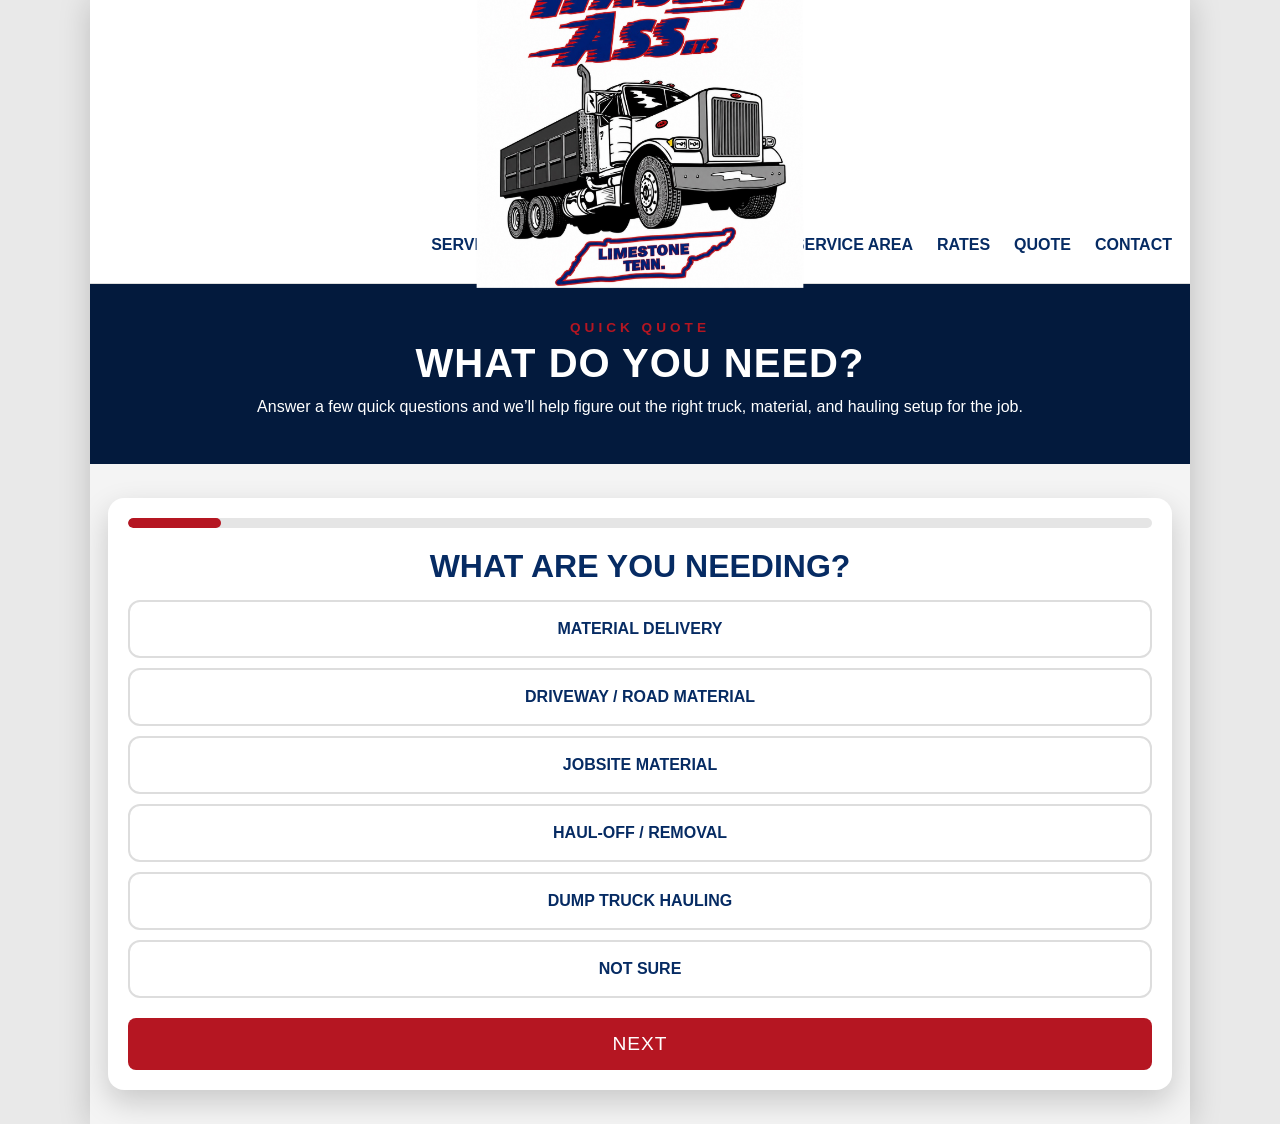
==== quote.html @ c2691065 "Add files via upload" ====
<!DOCTYPE html>
<html lang="en">
<head>
  <meta charset="UTF-8" />
  <meta name="viewport" content="width=device-width, initial-scale=1.0" />

  <title>Get a Quote | Haulin Ass ETS ASSets</title>

  <meta
    name="description"
    content="Request a hauling quote from Haulin Ass ETS ASSets for dump truck hauling, shale, rock, sand, mulch, top soil, fill dirt, driveway material, and material delivery."
  />

  <link rel="stylesheet" href="style.css" />
</head>

<body>
  <div class="page">

    <header class="header">
      <div class="header-inner">
        <a href="index.html" class="logo-wrap" aria-label="Haulin Ass ETS ASSets home">
          <img src="logo.png" alt="Haulin Ass ETS ASSets logo" />
        </a>

        <button class="menu-btn" id="menuBtn" aria-label="Open navigation">
          <span class="menu-icon"></span>
        </button>
      </div>

      <nav class="nav" id="nav">
        <a href="index.html#services">Services</a>
        <a href="index.html#blue-shale">Blue Shale</a>
        <a href="index.html#availability">Availability</a>
        <a href="index.html#service-area">Service Area</a>
        <a href="index.html#rates">Rates</a>
        <a href="quote.html">Quote</a>
        <a href="index.html#contact">Contact</a>
      </nav>
    </header>

    <main>
      <section class="wizard-hero">
        <div class="section-title">
          <div class="small">Quick Quote</div>
          <h2>What Do You Need?</h2>
          <p>
            Answer a few quick questions and we’ll help figure out the right truck,
            material, and hauling setup for the job.
          </p>
        </div>
      </section>

      <section class="wizard-section">
        <form id="quoteWizard" class="wizard-form">

          <div class="wizard-progress">
            <div class="wizard-progress-bar" id="progressBar"></div>
          </div>

          <!-- STEP 1 -->
          <div class="wizard-step active" data-step="1">
            <h3>What are you needing?</h3>

            <div class="choice-grid">
              <button type="button" class="choice-btn" data-name="What They Need" data-value="Material Delivery">
                Material Delivery
              </button>

              <button type="button" class="choice-btn" data-name="What They Need" data-value="Driveway / Road Material">
                Driveway / Road Material
              </button>

              <button type="button" class="choice-btn" data-name="What They Need" data-value="Jobsite Material">
                Jobsite Material
              </button>

              <button type="button" class="choice-btn" data-name="What They Need" data-value="Haul-Off / Removal">
                Haul-Off / Removal
              </button>

              <button type="button" class="choice-btn" data-name="What They Need" data-value="Dump Truck Hauling">
                Dump Truck Hauling
              </button>

              <button type="button" class="choice-btn" data-name="What They Need" data-value="Not Sure">
                Not Sure
              </button>
            </div>
          </div>

          <!-- STEP 2 -->
          <div class="wizard-step" data-step="2" data-multiple="true">
            <h3>What is this job for?</h3>

            <div class="choice-grid">
              <button type="button" class="choice-btn" data-name="Job Purpose" data-value="Driveway">
                Driveway
              </button>

              <button type="button" class="choice-btn" data-name="Job Purpose" data-value="Farm Road">
                Farm Road
              </button>

              <button type="button" class="choice-btn" data-name="Job Purpose" data-value="Jobsite Entrance">
                Jobsite Entrance
              </button>

              <button type="button" class="choice-btn" data-name="Job Purpose" data-value="Muddy Area">
                Muddy Area
              </button>

              <button type="button" class="choice-btn" data-name="Job Purpose" data-value="Parking Area">
                Parking Area
              </button>

              <button type="button" class="choice-btn" data-name="Job Purpose" data-value="Drainage Area">
                Drainage Area
              </button>

              <button type="button" class="choice-btn" data-name="Job Purpose" data-value="Yard / Landscaping">
                Yard / Landscaping
              </button>

              <button type="button" class="choice-btn" data-name="Job Purpose" data-value="Construction Project">
                Construction Project
              </button>

              <button type="button" class="choice-btn" data-name="Job Purpose" data-value="Cleanup / Removal">
                Cleanup / Removal
              </button>

              <button type="button" class="choice-btn" data-name="Job Purpose" data-value="Other / Not Sure">
                Other / Not Sure
              </button>
            </div>
          </div>

          <!-- STEP 3 -->
          <div class="wizard-step" data-step="3" data-multiple="true">
            <h3>What material are you looking for?</h3>

            <div class="choice-grid">
              <button type="button" class="choice-btn" data-name="Material" data-value="Crushed Blue Shale">
                Crushed Blue Shale
              </button>

              <button type="button" class="choice-btn" data-name="Material" data-value="Brown Shale">
                Brown Shale
              </button>

              <button type="button" class="choice-btn" data-name="Material" data-value="Rock">
                Rock
              </button>

              <button type="button" class="choice-btn" data-name="Material" data-value="Pea Gravel">
                Pea Gravel
              </button>

              <button type="button" class="choice-btn" data-name="Material" data-value="Sand">
                Sand
              </button>

              <button type="button" class="choice-btn" data-name="Material" data-value="River Rock">
                River Rock
              </button>

              <button type="button" class="choice-btn" data-name="Material" data-value="Fill Dirt">
                Fill Dirt
              </button>

              <button type="button" class="choice-btn" data-name="Material" data-value="Top Soil">
                Top Soil
              </button>

              <button type="button" class="choice-btn" data-name="Material" data-value="Mulch">
                Mulch
              </button>

              <button type="button" class="choice-btn" data-name="Material" data-value="Concrete Block">
                Concrete Block
              </button>

              <button type="button" class="choice-btn" data-name="Material" data-value="Demo Material">
                Demo Material
              </button>

              <button type="button" class="choice-btn" data-name="Material" data-value="Not Sure / Other">
                Not Sure / Other
              </button>
            </div>
          </div>

          <!-- STEP 4 -->
          <div class="wizard-step" data-step="4" data-multiple="true">
            <h3>What do you need done?</h3>

            <div class="choice-grid">
              <button type="button" class="choice-btn" data-name="Service Needed" data-value="Deliver Only">
                Deliver Only
              </button>

              <button type="button" class="choice-btn" data-name="Service Needed" data-value="Spread It">
                Spread It
              </button>

              <button type="button" class="choice-btn" data-name="Service Needed" data-value="Haul It Away">
                Haul It Away
              </button>

              <button type="button" class="choice-btn" data-name="Service Needed" data-value="Load / Move Material">
                Load / Move Material
              </button>

              <button type="button" class="choice-btn" data-name="Service Needed" data-value="Not Sure Yet">
                Not Sure Yet
              </button>
            </div>
          </div>

          <!-- STEP 5 -->
          <div class="wizard-step" data-step="5">
            <h3>How many loads?</h3>

            <div class="choice-grid">
              <button type="button" class="choice-btn" data-name="Estimated Loads" data-value="1 Load">
                1 Load
              </button>

              <button type="button" class="choice-btn" data-name="Estimated Loads" data-value="2 Loads">
                2 Loads
              </button>

              <button type="button" class="choice-btn" data-name="Estimated Loads" data-value="3+ Loads">
                3+ Loads
              </button>

              <button type="button" class="choice-btn" data-name="Estimated Loads" data-value="Not Sure">
                Not Sure
              </button>
            </div>

            <p class="form-note-dark">
              Not sure? No problem. We can help figure it out.
            </p>
          </div>

          <!-- STEP 6 -->
          <div class="wizard-step" data-step="6">
            <h3>Where is the job?</h3>

            <label>
              Delivery Address / Job Location
              <input
                type="text"
                name="Delivery Address / Job Location"
                placeholder="Address, road name, or general area"
                required
              />
            </label>

            <label>
              County
              <select name="County">
                <option value="">Choose county</option>
                <option>Washington County</option>
                <option>Greene County</option>
                <option>Sullivan County</option>
                <option>Carter County</option>
                <option>Unicoi County</option>
                <option>Other / Not Sure</option>
              </select>
            </label>

            <label>
              Pickup Location, If Different
              <input
                type="text"
                name="Pickup Location"
                placeholder="Leave blank if you are not sure"
              />
            </label>
          </div>

          <!-- STEP 7 -->
          <div class="wizard-step" data-step="7" data-multiple="true">
            <h3>Can a dump truck access the area?</h3>

            <div class="choice-grid">
              <button type="button" class="choice-btn" data-name="Truck Access" data-value="Yes, Easy Access">
                Yes, Easy Access
              </button>

              <button type="button" class="choice-btn" data-name="Truck Access" data-value="Tight Driveway">
                Tight Driveway
              </button>

              <button type="button" class="choice-btn" data-name="Truck Access" data-value="Muddy / Soft Ground">
                Muddy / Soft Ground
              </button>

              <button type="button" class="choice-btn" data-name="Truck Access" data-value="Steep Driveway">
                Steep Driveway
              </button>

              <button type="button" class="choice-btn" data-name="Truck Access" data-value="Low Wires / Trees">
                Low Wires / Trees
              </button>

              <button type="button" class="choice-btn" data-name="Truck Access" data-value="Not Sure">
                Not Sure
              </button>
            </div>
          </div>

          <!-- STEP 8 -->
          <div class="wizard-step" data-step="8">
            <h3>When do you need it?</h3>

            <div class="choice-grid">
              <button type="button" class="choice-btn" data-name="Timing" data-value="As Soon As Possible">
                As Soon As Possible
              </button>

              <button type="button" class="choice-btn" data-name="Timing" data-value="This Week">
                This Week
              </button>

              <button type="button" class="choice-btn" data-name="Timing" data-value="This Weekend">
                This Weekend
              </button>

              <button type="button" class="choice-btn" data-name="Timing" data-value="Specific Date">
                Specific Date
              </button>

              <button type="button" class="choice-btn" data-name="Timing" data-value="Just Getting a Price">
                Just Getting a Price
              </button>
            </div>

            <label class="date-field">
              Specific Date, If You Have One
              <input type="text" name="Specific Date" placeholder="Example: Saturday morning, June 15, etc." />
            </label>
          </div>

          <!-- STEP 9 -->
          <div class="wizard-step" data-step="9">
            <h3>Do you have photos?</h3>

            <div class="choice-grid">
              <button
                type="button"
                class="choice-btn photo-choice"
                data-name="Photos"
                data-value="Yes, I can send photos"
                data-show-photos="true"
              >
                Yes, I Can Send Photos
              </button>

              <button
                type="button"
                class="choice-btn photo-choice"
                data-name="Photos"
                data-value="No photos"
                data-show-photos="false"
              >
                No Photos
              </button>
            </div>

            <div class="photo-upload-box" id="photoUploadBox">
              <h4>Add Photos</h4>

              <p>
                Take or upload photos of the driveway, jobsite, material, or truck access area.
              </p>

              <label class="upload-card">
                Take Photo
                <input
                  type="file"
                  name="Take Photo"
                  accept="image/*"
                  capture="environment"
                />
              </label>

              <label class="upload-card">
                Upload Photos
                <input
                  type="file"
                  name="Uploaded Photos"
                  accept="image/*"
                  multiple
                />
              </label>

              <p class="form-note-dark">
                If photos do not attach automatically, we may ask you to text them after submitting.
              </p>
            </div>
          </div>

          <!-- STEP 10 -->
          <div class="wizard-step" data-step="10">
            <h3>Your contact info</h3>

            <label>
              Name
              <input type="text" name="Name" placeholder="Your name" required />
            </label>

            <label>
              Phone Number
              <input type="tel" name="Phone Number" placeholder="Best phone number" required />
            </label>

            <label>
              Email Optional
              <input type="email" name="Email" placeholder="Email address, optional" />
            </label>

            <label>
              Can We Text You About This Quote?
              <select name="Text Permission">
                <option value="">Choose one</option>
                <option>Yes, text is fine</option>
                <option>Call only</option>
                <option>Email only</option>
              </select>
            </label>

            <label>
              Best Way To Contact You
              <select name="Best Contact Method">
                <option value="">Choose one</option>
                <option>Call</option>
                <option>Text</option>
                <option>Email</option>
              </select>
            </label>

            <label>
              Extra Details
              <textarea
                name="Extra Details"
                placeholder="Tell us anything else we should know about the job, driveway, access, number of loads, timing, or material."
              ></textarea>
            </label>
          </div>

          <!-- STEP 11 -->
          <div class="wizard-step" data-step="11">
            <h3>Review Request</h3>

            <div class="review-box" id="reviewBox">
              Your quote details will show here.
            </div>

            <p class="form-note-dark">
              This is an estimate request only. Final pricing must be confirmed before delivery.
            </p>

            <button class="btn btn-red" type="submit">Send Quote Request</button>
          </div>

          <div class="wizard-controls">
            <button type="button" class="btn btn-blue" id="backBtn">Back</button>
            <button type="button" class="btn btn-red" id="nextBtn">Next</button>
          </div>

        </form>
      </section>
    </main>

  </div>

  <div class="bottom-bar">
    <a href="tel:4237910981">
      <span>☎</span>
      Call Now
    </a>

    <a href="quote.html">
      <span>☑</span>
      Get Quote
    </a>

    <a href="index.html#service-area">
      <span>📍</span>
      Service Area
    </a>
  </div>

  <script src="script.js"></script>
  <script src="quote.js"></script>
</body>
</html>
---- style.css ----
:root {
  --red: #b51622;
  --blue: #062b63;
  --dark-blue: #031a3d;
  --black: #111;
  --white: #fff;
  --light: #f4f4f4;
  --gray: #666;
  --border: #ddd;
  --radius: 16px;
  --shadow: 0 12px 30px rgba(0, 0, 0, 0.18);
  --font-main: Arial, Helvetica, sans-serif;
  --font-heavy: Impact, Haettenschweiler, "Arial Narrow Bold", sans-serif;
}

* {
  box-sizing: border-box;
  margin: 0;
  padding: 0;
}

html {
  scroll-behavior: smooth;
}

body {
  font-family: var(--font-main);
  background: #e9e9e9;
  color: var(--black);
  line-height: 1.45;
}

img {
  display: block;
  width: 100%;
}

a {
  color: inherit;
  text-decoration: none;
}

.page {
  max-width: 480px;
  margin: 0 auto;
  background: var(--white);
  min-height: 100vh;
  overflow: hidden;
  box-shadow: 0 0 30px rgba(0, 0, 0, 0.18);
  padding-bottom: 78px;
}

/* HEADER */

.header {
  position: sticky;
  top: 0;
  z-index: 50;
  background: rgba(255, 255, 255, 0.98);
  border-bottom: 1px solid var(--border);
  backdrop-filter: blur(10px);
}

.header-inner {
  min-height: 230px;
  height: auto;
  padding: 10px 12px;
  display: flex;
  align-items: center;
  justify-content: center;
  position: relative;
  overflow: visible;
}

.logo-wrap {
  width: 100%;
  max-width: 72%;
  height: 210px;
  display: flex;
  align-items: center;
  justify-content: center;
  overflow: visible;
}

.logo-wrap img {
  width: 100%;
  height: 100%;
  max-height: none;
  object-fit: contain;
  transform: none;
  transform-origin: center;
}

.menu-btn {
  width: 48px;
  height: 48px;
  border: none;
  background: transparent;
  display: grid;
  place-items: center;
  cursor: pointer;
  position: absolute;
  right: 20px;
  top: 50%;
  transform: translateY(-50%);
  flex-shrink: 0;
  z-index: 5;
}

.menu-icon,
.menu-icon::before,
.menu-icon::after {
  content: "";
  display: block;
  width: 34px;
  height: 4px;
  background: var(--dark-blue);
  border-radius: 100px;
}

.menu-icon::before {
  transform: translateY(-11px);
}

.menu-icon::after {
  transform: translateY(7px);
}

.nav {
  display: none;
  padding: 0 18px 16px;
  background: var(--white);
  border-top: 1px solid var(--border);
}

.nav.open {
  display: block;
}

.nav a {
  display: block;
  padding: 13px 0;
  font-weight: 900;
  text-transform: uppercase;
  color: var(--blue);
  border-bottom: 1px solid var(--border);
}

/* HERO */

.hero {
  position: relative;
  min-height: 420px;
  background:
    linear-gradient(90deg, rgba(0, 0, 0, 0.75), rgba(0, 0, 0, 0.2)),
    url("hero-truck.jpg");
  background-size: cover;
  background-position: center;
  display: flex;
  align-items: center;
  padding: 36px 24px;
  color: var(--white);
}

.hero-content {
  max-width: 330px;
}

.eyebrow {
  font-weight: 900;
  text-transform: uppercase;
  letter-spacing: 2px;
  color: var(--white);
  font-size: 1rem;
  margin-bottom: 8px;
}

.hero h1 {
  font-family: var(--font-heavy);
  text-transform: uppercase;
  line-height: 0.95;
  font-size: clamp(3rem, 14vw, 4.6rem);
  letter-spacing: 1px;
  margin-bottom: 18px;
}

.hero h1 span {
  color: var(--red);
  display: block;
}

.hero-list {
  list-style: none;
  margin-bottom: 22px;
  display: grid;
  gap: 8px;
  font-weight: 700;
  font-size: 1.02rem;
}

.hero-list li::before {
  content: "✓";
  display: inline-grid;
  place-items: center;
  width: 22px;
  height: 22px;
  margin-right: 8px;
  border: 2px solid var(--white);
  border-radius: 50%;
  font-size: 0.8rem;
}

.btn-row {
  display: flex;
  flex-wrap: wrap;
  gap: 10px;
}

.btn {
  display: inline-flex;
  align-items: center;
  justify-content: center;
  min-height: 52px;
  padding: 0 20px;
  border-radius: 8px;
  border: 2px solid transparent;
  font-family: var(--font-heavy);
  text-transform: uppercase;
  letter-spacing: 1px;
  font-size: 1.2rem;
  cursor: pointer;
}

.btn-red {
  background: var(--red);
  color: var(--white);
}

.btn-blue {
  background: var(--blue);
  color: var(--white);
}

.btn-outline {
  background: transparent;
  border-color: var(--white);
  color: var(--white);
}

/* GENERAL SECTIONS */

section {
  padding: 34px 18px;
}

.section-title {
  text-align: center;
  margin-bottom: 22px;
}

.section-title .small {
  text-transform: uppercase;
  letter-spacing: 4px;
  color: var(--red);
  font-weight: 900;
  font-size: 0.85rem;
  margin-bottom: 5px;
}

.section-title h2 {
  font-family: var(--font-heavy);
  text-transform: uppercase;
  font-size: 2.5rem;
  line-height: 1;
  color: var(--blue);
  letter-spacing: 1px;
}

.section-title p {
  margin-top: 12px;
  color: var(--gray);
  font-size: 1rem;
}

/* SERVICES */

.service-grid {
  display: grid;
  grid-template-columns: repeat(2, 1fr);
  gap: 10px;
}

.service-card {
  border: 1px solid var(--border);
  border-radius: 12px;
  background: var(--white);
  padding: 16px 10px;
  text-align: center;
  box-shadow: 0 4px 10px rgba(0, 0, 0, 0.05);
}

.service-icon {
  height: 78px;
  display: grid;
  place-items: center;
  font-size: 3rem;
  margin-bottom: 10px;
}

.service-card h3 {
  font-family: var(--font-heavy);
  text-transform: uppercase;
  color: var(--dark-blue);
  font-size: 1.35rem;
  line-height: 1;
  letter-spacing: 0.5px;
}

.service-card h3::after {
  content: "";
  display: block;
  width: 34px;
  height: 3px;
  background: var(--red);
  margin: 10px auto 0;
  border-radius: 100px;
}

/* BLUE SHALE */

.blue-shale {
  background: var(--dark-blue);
  color: var(--white);
  padding-top: 38px;
  padding-bottom: 38px;
}

.blue-shale .section-title h2,
.blue-shale .section-title p {
  color: var(--white);
}

.price-box {
  background: var(--white);
  color: var(--black);
  border-radius: var(--radius);
  overflow: hidden;
  box-shadow: var(--shadow);
}

.price-top {
  padding: 18px;
  background: var(--blue);
  color: var(--white);
  text-align: center;
  border-bottom: 5px solid var(--red);
}

.price-top h3 {
  font-family: var(--font-heavy);
  text-transform: uppercase;
  font-size: 2rem;
  line-height: 1;
}

.compare {
  display: grid;
  grid-template-columns: 1fr;
  gap: 14px;
  padding: 18px;
}

.compare-card {
  border: 2px solid var(--border);
  border-radius: 14px;
  padding: 18px;
  text-align: center;
  background: #fafafa;
}

.compare-card.highlight {
  border-color: var(--blue);
  background: #eef5ff;
}

.compare-card h4 {
  text-transform: uppercase;
  color: var(--blue);
  font-weight: 900;
  margin-bottom: 8px;
}

.price {
  font-family: var(--font-heavy);
  color: var(--red);
  font-size: 3rem;
  line-height: 1;
}

.price-note {
  text-transform: uppercase;
  font-weight: 900;
  color: var(--black);
  font-size: 0.95rem;
  margin-top: 5px;
}

.shale-copy {
  padding: 0 18px 20px;
  color: #333;
  text-align: center;
}

.shale-copy strong {
  color: var(--red);
}

/* AVAILABILITY */

.availability {
  background: var(--light);
}

.availability-card {
  background: var(--white);
  border-radius: var(--radius);
  padding: 22px;
  box-shadow: var(--shadow);
  text-align: center;
  border-top: 6px solid var(--blue);
}

.availability-card + .availability-card {
  margin-top: 16px;
  border-top-color: var(--red);
}

.availability-card h3 {
  font-family: var(--font-heavy);
  text-transform: uppercase;
  color: var(--blue);
  font-size: 1.8rem;
  margin-bottom: 8px;
}

.availability-card .time {
  font-weight: 900;
  color: var(--red);
  font-size: 1.25rem;
  margin-bottom: 10px;
}

.availability-card p {
  color: var(--gray);
}

/* SERVICE AREA */

.service-area {
  background: var(--white);
}

.area-grid {
  display: grid;
  grid-template-columns: 1fr;
  gap: 10px;
  margin-bottom: 18px;
}

.area-card {
  background: var(--dark-blue);
  color: var(--white);
  border-left: 6px solid var(--red);
  padding: 16px;
  border-radius: 12px;
  font-weight: 900;
  text-transform: uppercase;
  text-align: center;
  letter-spacing: 0.5px;
}

.area-note {
  margin-top: 16px;
}

/* RATES */

.rates-table {
  width: 100%;
  border-collapse: collapse;
  background: var(--white);
  overflow: hidden;
  border-radius: var(--radius);
  box-shadow: var(--shadow);
}

.rates-table th {
  background: var(--blue);
  color: var(--white);
  text-transform: uppercase;
  padding: 14px 10px;
  font-size: 0.9rem;
}

.rates-table td {
  padding: 14px 10px;
  border-bottom: 1px solid var(--border);
  text-align: center;
  font-weight: 700;
}

.rates-table td:last-child {
  color: var(--red);
  font-weight: 900;
  font-size: 1.2rem;
}

.rate-note {
  margin-top: 14px;
  color: var(--gray);
  font-size: 0.9rem;
  text-align: center;
}

/* QUOTE PREVIEW */

.quote-preview {
  background: var(--dark-blue);
  color: var(--white);
}

.quote-preview .section-title h2,
.quote-preview .section-title p {
  color: var(--white);
}

.quote-preview-card {
  background: var(--white);
  color: var(--black);
  border-radius: var(--radius);
  padding: 24px;
  text-align: center;
  box-shadow: var(--shadow);
}

.quote-preview-card h3 {
  font-family: var(--font-heavy);
  text-transform: uppercase;
  color: var(--blue);
  font-size: 2rem;
  line-height: 1;
  margin-bottom: 12px;
}

.quote-preview-card p {
  color: var(--gray);
  margin-bottom: 18px;
}

.quote-preview-card .btn {
  width: 100%;
}

.quote-small-note {
  margin-top: 16px;
  font-size: 0.85rem;
  color: var(--gray);
}

/* QUOTE WIZARD PAGE */

.wizard-hero {
  background: var(--dark-blue);
  color: var(--white);
  padding-bottom: 24px;
}

.wizard-hero .section-title h2,
.wizard-hero .section-title p {
  color: var(--white);
}

.wizard-section {
  background: var(--light);
}

.wizard-form {
  background: var(--white);
  border-radius: var(--radius);
  padding: 20px;
  box-shadow: var(--shadow);
}

.wizard-progress {
  width: 100%;
  height: 10px;
  background: #e5e5e5;
  border-radius: 999px;
  overflow: hidden;
  margin-bottom: 22px;
}

.wizard-progress-bar {
  height: 100%;
  width: 9.09%;
  background: var(--red);
  border-radius: 999px;
  transition: 0.25s ease;
}

.wizard-step {
  display: none;
}

.wizard-step.active {
  display: block;
}

.wizard-step h3 {
  font-family: var(--font-heavy);
  text-transform: uppercase;
  color: var(--blue);
  font-size: 2rem;
  line-height: 1;
  text-align: center;
  margin-bottom: 18px;
}

.wizard-hint {
  text-align: center;
  color: var(--gray);
  font-weight: 700;
  margin: -8px 0 18px;
}

.choice-grid {
  display: grid;
  gap: 10px;
}

.choice-btn {
  border: 2px solid var(--border);
  background: var(--white);
  color: var(--blue);
  border-radius: 12px;
  padding: 18px 14px;
  font-weight: 900;
  text-transform: uppercase;
  font-size: 1rem;
  cursor: pointer;
  transition: 0.15s ease;
}

.choice-btn:hover,
.choice-btn.selected {
  background: var(--blue);
  border-color: var(--blue);
  color: var(--white);
}

.wizard-form label {
  display: grid;
  gap: 8px;
  margin-bottom: 18px;
  color: var(--blue);
  font-weight: 900;
  text-transform: uppercase;
  font-size: 0.9rem;
}

.wizard-form input,
.wizard-form select,
.wizard-form textarea {
  width: 100%;
  min-height: 52px;
  border: 2px solid var(--border);
  border-radius: 10px;
  background: #fff;
  color: var(--black);
  padding: 12px 14px;
  font-size: 1rem;
  font-family: var(--font-main);
  appearance: auto;
}

.wizard-form textarea {
  min-height: 120px;
  resize: vertical;
}

.wizard-form input::placeholder,
.wizard-form textarea::placeholder {
  color: #999;
}

.date-field {
  margin-top: 16px;
}

.wizard-controls {
  display: flex;
  gap: 10px;
  margin-top: 20px;
}

.wizard-controls .btn {
  flex: 1;
}

.review-box {
  background: var(--light);
  border: 1px solid var(--border);
  border-radius: 12px;
  padding: 16px;
  color: var(--black);
  margin-bottom: 16px;
}

.review-box p {
  margin-bottom: 8px;
}

.review-box strong {
  color: var(--blue);
}

.form-note-dark {
  color: var(--gray);
  font-size: 0.9rem;
  text-align: center;
  margin: 14px 0;
}

/* PHOTO UPLOAD SECTION */

.photo-upload-box {
  display: none;
  margin-top: 18px;
  background: var(--light);
  border: 2px solid var(--border);
  border-radius: 14px;
  padding: 18px;
  text-align: center;
}

.photo-upload-box.show {
  display: block;
}

.photo-upload-box h4 {
  font-family: var(--font-heavy);
  text-transform: uppercase;
  color: var(--blue);
  font-size: 1.6rem;
  margin-bottom: 8px;
}

.photo-upload-box p {
  color: var(--gray);
  margin-bottom: 14px;
}

.upload-card {
  display: grid;
  gap: 10px;
  background: var(--white);
  border: 2px dashed var(--blue);
  border-radius: 12px;
  padding: 16px;
  margin-bottom: 12px;
  color: var(--blue);
  font-weight: 900;
  text-transform: uppercase;
  cursor: pointer;
}

.upload-card input {
  border: none;
  padding: 0;
  min-height: auto;
  font-size: 0.9rem;
}

/* ABOUT */

.about-box {
  background: #111;
  color: var(--white);
  border-radius: var(--radius);
  padding: 24px;
  box-shadow: var(--shadow);
}

.about-box h2 {
  font-family: var(--font-heavy);
  text-transform: uppercase;
  font-size: 2.2rem;
  color: var(--white);
  margin-bottom: 12px;
}

.about-box p {
  margin-bottom: 12px;
  color: #e4e4e4;
}

.about-box p:last-child {
  margin-bottom: 0;
  font-weight: 900;
  color: var(--white);
  font-size: 1.05rem;
}

/* FOOTER */

.footer {
  background: #090909;
  color: var(--white);
  padding: 30px 18px;
  text-align: center;
}

.footer-logo {
  width: 300px;
  max-width: 90%;
  margin: 0 auto 16px;
}

.footer-logo img {
  width: 100%;
  max-height: 160px;
  object-fit: contain;
}

.footer p {
  color: #ccc;
  margin-bottom: 8px;
}

.phone-large {
  font-family: var(--font-heavy);
  font-size: 2rem;
  color: var(--white);
  letter-spacing: 1px;
  margin: 10px 0;
}

/* BOTTOM BAR */

.bottom-bar {
  position: fixed;
  bottom: 0;
  left: 50%;
  transform: translateX(-50%);
  width: min(480px, 100%);
  z-index: 60;
  background: var(--blue);
  display: grid;
  grid-template-columns: repeat(3, 1fr);
  border-top: 4px solid var(--red);
}

.bottom-bar a {
  color: var(--white);
  min-height: 72px;
  display: grid;
  place-items: center;
  text-align: center;
  font-weight: 900;
  text-transform: uppercase;
  font-size: 0.83rem;
  border-right: 1px solid rgba(255, 255, 255, 0.25);
  padding: 8px;
}

.bottom-bar a:last-child {
  border-right: none;
}

.bottom-bar span {
  display: block;
  font-size: 1.3rem;
  margin-bottom: 2px;
}

/* DESKTOP */

@media (min-width: 700px) {
  .page {
    max-width: 1100px;
    padding-bottom: 0;
  }

  .header-inner {
    max-width: 1100px;
    min-height: 220px;
    margin: 0 auto;
    padding: 0 18px;
  }

  .logo-wrap {
    width: 520px;
    max-width: 50%;
    height: 215px;
  }

  .logo-wrap img {
    transform: scale(1.65);
  }

  .menu-btn {
    display: none;
  }

  .nav {
    display: flex;
    justify-content: flex-end;
    gap: 24px;
    padding: 0 18px 14px;
    border-top: none;
  }

  .nav a {
    border-bottom: none;
  }

  .hero {
    min-height: 560px;
  }

  .service-grid {
    grid-template-columns: repeat(4, 1fr);
  }

  .compare {
    grid-template-columns: 1fr 1fr;
  }

  .area-grid {
    grid-template-columns: repeat(5, 1fr);
  }

  .bottom-bar {
    display: none;
  }
}


/* LOGO SLAM INTRO FIX */

.intro-screen {
  position: fixed;
  inset: 0;
  z-index: 9999;
  background: #ffffff;
  display: flex;
  align-items: center;
  justify-content: center;
  overflow: hidden;
}

.intro-screen.hide {
  animation: introFadeOut 0.55s ease forwards;
}

.intro-logo {
  width: min(92vw, 560px);
  max-height: 82vh;
  object-fit: contain;
  transform-origin: center;
  animation: logoSlam 1.25s cubic-bezier(0.2, 1.4, 0.4, 1) forwards;
}

@keyframes logoSlam {
  0% {
    transform: translateY(-120vh) scale(0.65) rotate(-8deg);
    opacity: 0;
  }

  55% {
    transform: translateY(0) scale(1.08) rotate(1deg);
    opacity: 1;
  }

  68% {
    transform: translateY(-16px) scale(0.96) rotate(-1deg);
  }

  78% {
    transform: translateY(0) scale(1.04) rotate(1deg);
  }

  88% {
    transform: translateX(-5px) scale(1);
  }

  92% {
    transform: translateX(5px) scale(1);
  }

  96% {
    transform: translateX(-3px) scale(1);
  }

  100% {
    transform: translateX(0) scale(1);
    opacity: 1;
  }
}

@keyframes introFadeOut {
  from {
    opacity: 1;
    visibility: visible;
  }

  to {
    opacity: 0;
    visibility: hidden;
    pointer-events: none;
  }
}
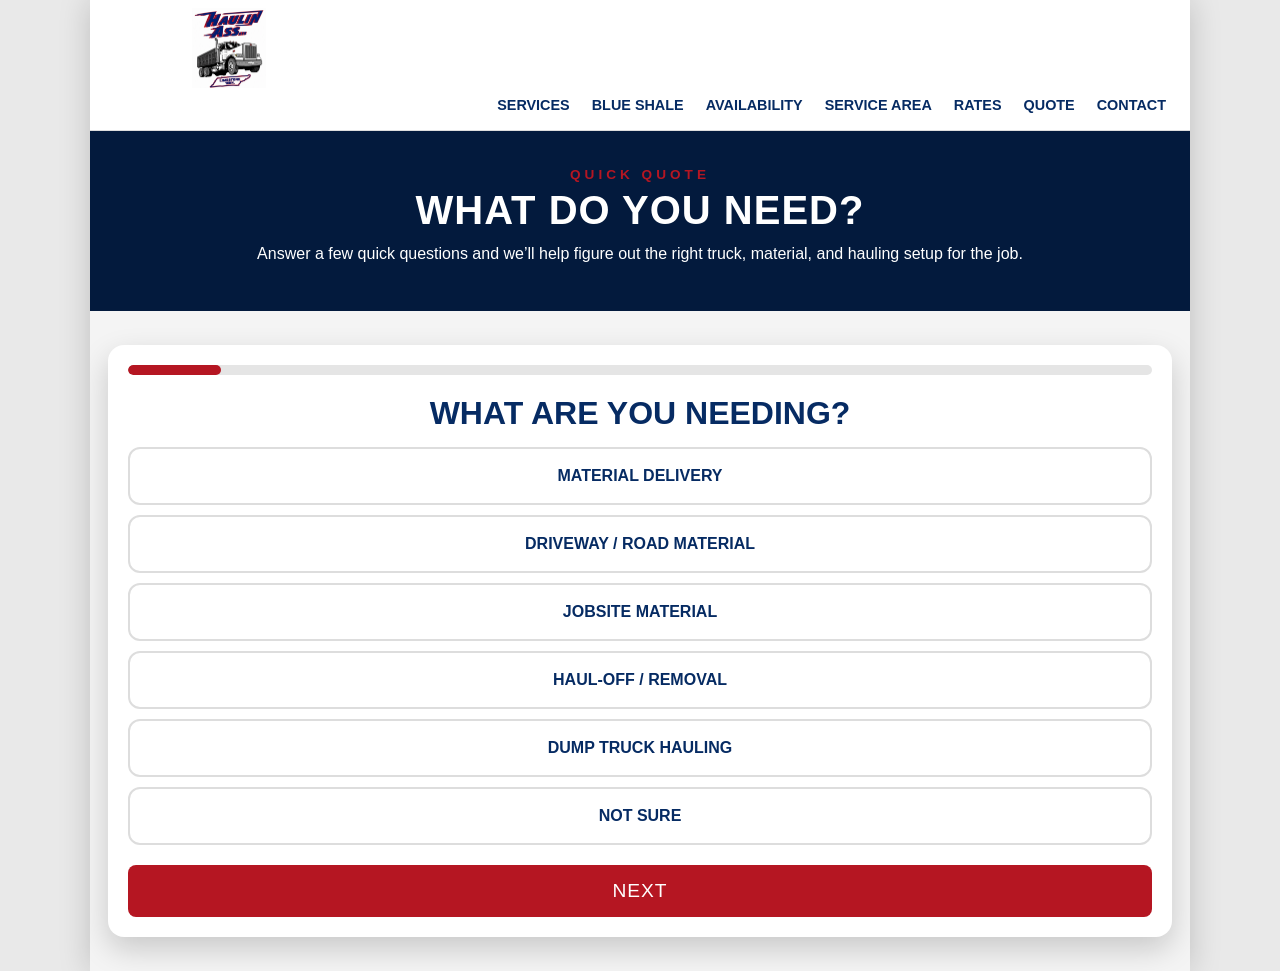
==== commit 75fc9da3: "Fix desktop header CSS and cache bust stylesheet" ====
--- a/quote.html
+++ b/quote.html
@@ -11,7 +11,7 @@
     content="Request a hauling quote from Haulin Ass ETS ASSets for dump truck hauling, shale, rock, sand, mulch, top soil, fill dirt, driveway material, and material delivery."
   />
 
-  <link rel="stylesheet" href="style.css" />
+  <link rel="stylesheet" href="style.css?v=2" />
 </head>
 
 <body>
@@ -498,4 +498,4 @@
   <script src="script.js"></script>
   <script src="quote.js"></script>
 </body>
-</html>+</html>
--- a/style.css
+++ b/style.css
@@ -883,70 +883,7 @@
   margin-bottom: 2px;
 }
 
-/* DESKTOP */
-
-@media (min-width: 700px) {
-  .page {
-    max-width: 1100px;
-    padding-bottom: 0;
-  }
-
-  .header-inner {
-    max-width: 1100px;
-    min-height: 220px;
-    margin: 0 auto;
-    padding: 0 18px;
-  }
-
-  .logo-wrap {
-    width: 520px;
-    max-width: 50%;
-    height: 215px;
-  }
-
-  .logo-wrap img {
-    transform: scale(1.65);
-  }
-
-  .menu-btn {
-    display: none;
-  }
-
-  .nav {
-    display: flex;
-    justify-content: flex-end;
-    gap: 24px;
-    padding: 0 18px 14px;
-    border-top: none;
-  }
-
-  .nav a {
-    border-bottom: none;
-  }
-
-  .hero {
-    min-height: 560px;
-  }
-
-  .service-grid {
-    grid-template-columns: repeat(4, 1fr);
-  }
-
-  .compare {
-    grid-template-columns: 1fr 1fr;
-  }
-
-  .area-grid {
-    grid-template-columns: repeat(5, 1fr);
-  }
-
-  .bottom-bar {
-    display: none;
-  }
-}
-
-
-/* LOGO SLAM INTRO FIX */
+/* LOGO SLAM INTRO */
 
 .intro-screen {
   position: fixed;
@@ -1019,4 +956,91 @@
     visibility: hidden;
     pointer-events: none;
   }
-}+}
+
+/* DESKTOP */
+
+@media (min-width: 700px) {
+  .page {
+    max-width: 1100px;
+    padding-bottom: 0;
+  }
+
+  .header {
+    position: sticky;
+    top: 0;
+  }
+
+  .header-inner {
+    max-width: 1100px;
+    min-height: 95px;
+    height: 95px;
+    margin: 0 auto;
+    padding: 10px 24px;
+    display: flex;
+    align-items: center;
+    justify-content: space-between;
+    overflow: visible;
+  }
+
+  .logo-wrap {
+    width: 230px;
+    max-width: 230px;
+    height: 80px;
+    display: flex;
+    align-items: center;
+    justify-content: flex-start;
+    overflow: visible;
+  }
+
+  .logo-wrap img {
+    width: 100%;
+    height: 100%;
+    max-height: 80px;
+    object-fit: contain;
+    transform: none;
+  }
+
+  .menu-btn {
+    display: none;
+  }
+
+  .nav {
+    display: flex;
+    align-items: center;
+    justify-content: flex-end;
+    gap: 22px;
+    padding: 0 24px 14px;
+    max-width: 1100px;
+    margin: 0 auto;
+    border-top: none;
+    background: var(--white);
+  }
+
+  .nav a {
+    border-bottom: none;
+    padding: 0;
+    font-size: 0.9rem;
+    white-space: nowrap;
+  }
+
+  .hero {
+    min-height: 560px;
+  }
+
+  .service-grid {
+    grid-template-columns: repeat(4, 1fr);
+  }
+
+  .compare {
+    grid-template-columns: 1fr 1fr;
+  }
+
+  .area-grid {
+    grid-template-columns: repeat(5, 1fr);
+  }
+
+  .bottom-bar {
+    display: none;
+  }
+}
